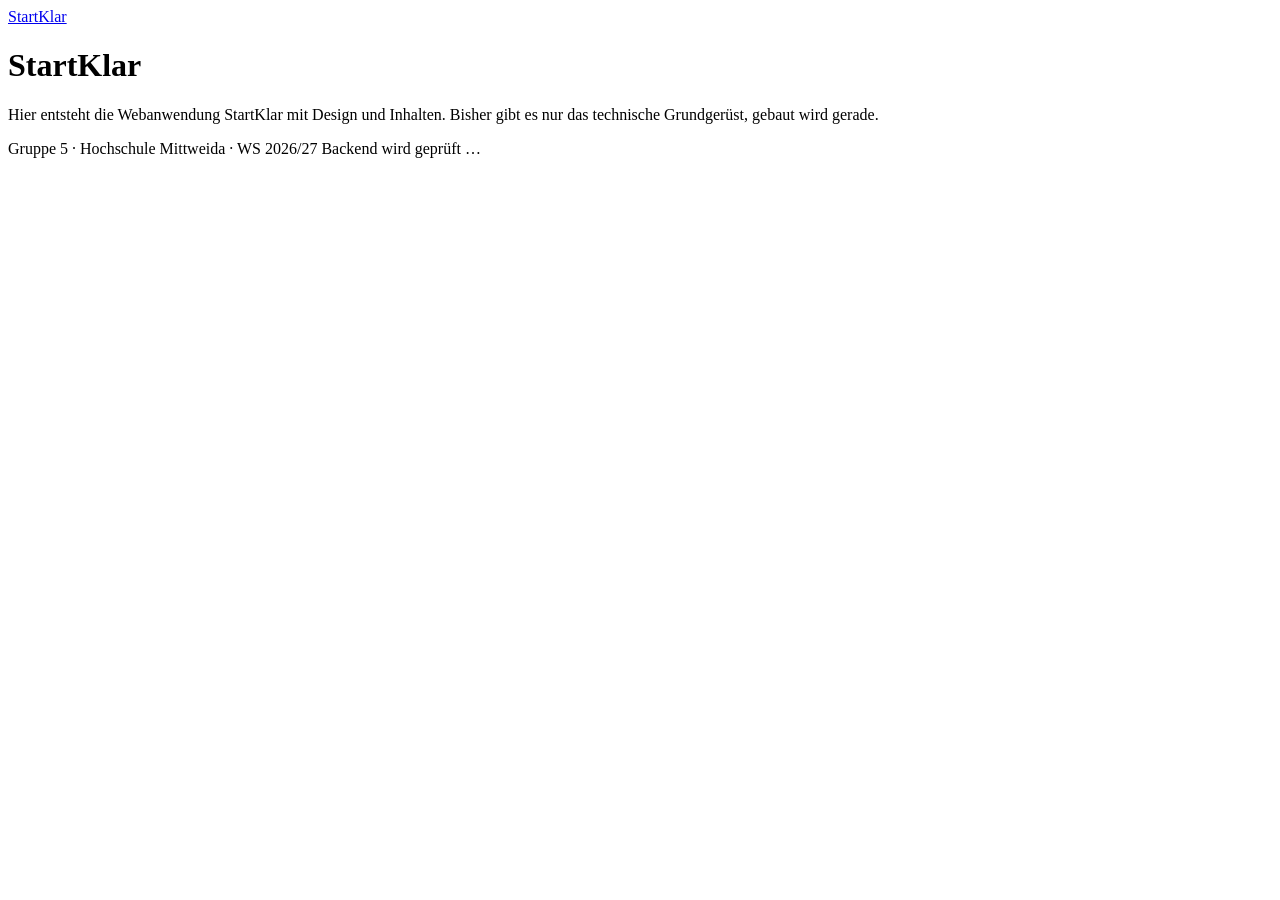
==== frontend/index.html @ 8f78fb0d "@ Projektgerüst für Backend und Frontend anlegen - Backend: Spring Boot 4.1.2, Java 21, Maven Wrappe" ====
<!DOCTYPE html>
<!--
  Startseite von StartKlar.
  Aufbau jeder Seite: Header (Kopfzeile) -> Main (Inhalt) -> Footer (Fußzeile).
  Neue Seiten werden aus pages/vorlage.html kopiert, nicht aus dieser Datei.
-->
<html lang="de">
<head>
    <meta charset="UTF-8">
    <meta name="viewport" content="width=device-width, initial-scale=1.0">
    <title>StartKlar – Businessplantool</title>
    <link rel="icon" href="/assets/icons/favicon.svg" type="image/svg+xml">

    <!-- Reihenfolge der CSS-Dateien nicht ändern: Variablen zuerst -->
    <link rel="stylesheet" href="/css/variables.css">
    <link rel="stylesheet" href="/css/base.css">
    <link rel="stylesheet" href="/css/layout.css">
    <link rel="stylesheet" href="/css/components.css">
</head>
<body>
    <header class="site-header">
        <div class="container">
            <a class="site-logo" href="/">StartKlar</a>
        </div>
    </header>

    <main class="site-main">
        <div class="container">
            <h1>StartKlar</h1>
            <p class="lead">
                Hier entsteht die Webanwendung StartKlar mit Design und Inhalten.
                Bisher gibt es nur das technische Grundgerüst, gebaut wird gerade.
            </p>
        </div>
    </main>

    <footer class="site-footer">
        <div class="container">
            <span>Gruppe 5 · Hochschule Mittweida · WS 2026/27</span>
            <!-- Wird von js/main.js ausgefüllt -->
            <span id="backend-status" class="backend-status">Backend wird geprüft …</span>
        </div>
    </footer>

    <!-- Reihenfolge der Skripte nicht ändern: api.js wird von main.js benutzt -->
    <script src="/js/api.js" defer></script>
    <script src="/js/main.js" defer></script>
</body>
</html>
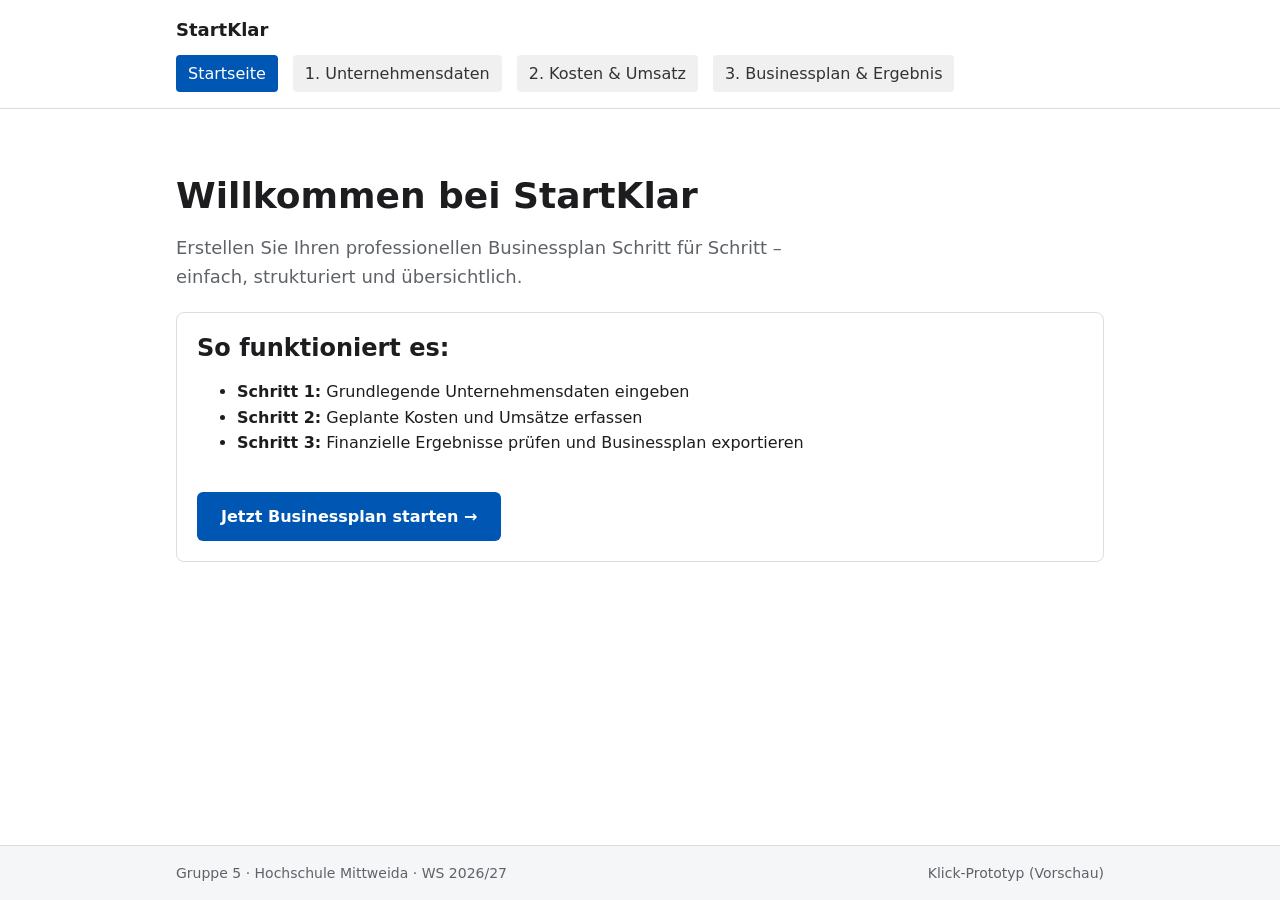
==== commit 618a596b: "Klick-Prototyp fuer StartKlar erstellt" ====
--- a/frontend/index.html
+++ b/frontend/index.html
@@ -1,49 +1,60 @@
 <!DOCTYPE html>
-<!--
-  Startseite von StartKlar.
-  Aufbau jeder Seite: Header (Kopfzeile) -> Main (Inhalt) -> Footer (Fußzeile).
-  Neue Seiten werden aus pages/vorlage.html kopiert, nicht aus dieser Datei.
--->
 <html lang="de">
 <head>
     <meta charset="UTF-8">
     <meta name="viewport" content="width=device-width, initial-scale=1.0">
     <title>StartKlar – Businessplantool</title>
-    <link rel="icon" href="/assets/icons/favicon.svg" type="image/svg+xml">
+    <link rel="icon" href="assets/icons/favicon.svg" type="image/svg+xml">
 
-    <!-- Reihenfolge der CSS-Dateien nicht ändern: Variablen zuerst -->
-    <link rel="stylesheet" href="/css/variables.css">
-    <link rel="stylesheet" href="/css/base.css">
-    <link rel="stylesheet" href="/css/layout.css">
-    <link rel="stylesheet" href="/css/components.css">
+    <link rel="stylesheet" href="css/variables.css">
+    <link rel="stylesheet" href="css/base.css">
+    <link rel="stylesheet" href="css/layout.css">
+    <link rel="stylesheet" href="css/components.css">
+    <style>
+        .main-nav { display: flex; gap: 15px; flex-wrap: wrap; margin-top: 10px; }
+        .main-nav a { text-decoration: none; padding: 6px 12px; border-radius: 4px; background: #f0f0f0; color: #333; }
+        .main-nav a.active { background: #0056b3; color: #fff; }
+        .btn-primary { display: inline-block; padding: 12px 24px; background: #0056b3; color: #fff; text-decoration: none; border-radius: 6px; font-weight: bold; margin-top: 20px; }
+        .card { border: 1px solid #ddd; padding: 20px; border-radius: 8px; margin-top: 20px; background: #fff; }
+    </style>
 </head>
 <body>
     <header class="site-header">
         <div class="container">
-            <a class="site-logo" href="/">StartKlar</a>
+            <a class="site-logo" href="index.html">StartKlar</a>
+            <nav class="main-nav">
+                <a href="index.html" class="active">Startseite</a>
+                <a href="pages/unternehmensdaten.html">1. Unternehmensdaten</a>
+                <a href="pages/kosten-umsatz.html">2. Kosten & Umsatz</a>
+                <a href="pages/businessplan.html">3. Businessplan & Ergebnis</a>
+            </nav>
         </div>
     </header>
 
     <main class="site-main">
         <div class="container">
-            <h1>StartKlar</h1>
+            <h1>Willkommen bei StartKlar</h1>
             <p class="lead">
-                Hier entsteht die Webanwendung StartKlar mit Design und Inhalten.
-                Bisher gibt es nur das technische Grundgerüst, gebaut wird gerade.
+                Erstellen Sie Ihren professionellen Businessplan Schritt für Schritt – einfach, strukturiert und übersichtlich.
             </p>
+
+            <div class="card">
+                <h2>So funktioniert es:</h2>
+                <ul>
+                    <li><strong>Schritt 1:</strong> Grundlegende Unternehmensdaten eingeben</li>
+                    <li><strong>Schritt 2:</strong> Geplante Kosten und Umsätze erfassen</li>
+                    <li><strong>Schritt 3:</strong> Finanzielle Ergebnisse prüfen und Businessplan exportieren</li>
+                </ul>
+                <a href="pages/unternehmensdaten.html" class="btn-primary">Jetzt Businessplan starten &rarr;</a>
+            </div>
         </div>
     </main>
 
     <footer class="site-footer">
         <div class="container">
             <span>Gruppe 5 · Hochschule Mittweida · WS 2026/27</span>
-            <!-- Wird von js/main.js ausgefüllt -->
-            <span id="backend-status" class="backend-status">Backend wird geprüft …</span>
+            <span id="backend-status" class="backend-status">Klick-Prototyp (Vorschau)</span>
         </div>
     </footer>
-
-    <!-- Reihenfolge der Skripte nicht ändern: api.js wird von main.js benutzt -->
-    <script src="/js/api.js" defer></script>
-    <script src="/js/main.js" defer></script>
 </body>
-</html>
+</html>
--- a/frontend/css/variables.css
+++ b/frontend/css/variables.css
@@ -0,0 +1,43 @@
+/*
+ * variables.css – zentrale Design-Werte (Design Tokens)
+ *
+ * Alle Farben, Schriften, Abstände und Radien werden NUR hier festgelegt.
+ * In den anderen CSS-Dateien werden sie mit var(--name) benutzt, z. B.:
+ *     color: var(--color-primary);
+ * So reicht eine Änderung hier, um das Design überall anzupassen (NFA-08).
+ *
+ * Die Werte sind vorläufig und werden vom Design-Team ersetzt.
+ */
+
+:root {
+    /* Farben */
+    --color-primary: #1f5fa8;
+    --color-primary-dark: #174a83;
+    --color-text: #1d1d1f;
+    --color-text-muted: #5f6368;
+    --color-background: #ffffff;
+    --color-surface: #f4f6f8;
+    --color-border: #d9dde3;
+    --color-success: #1e7d32;
+    --color-error: #b3261e;
+
+    /* Schrift */
+    --font-family: system-ui, -apple-system, "Segoe UI", Roboto, Arial, sans-serif;
+    --font-size-base: 1rem;
+    --font-size-small: 0.875rem;
+    --font-size-lead: 1.125rem;
+    --font-size-h1: 2.25rem;
+    --font-size-h2: 1.5rem;
+    --line-height: 1.6;
+
+    /* Abstände */
+    --space-xs: 0.25rem;
+    --space-s: 0.5rem;
+    --space-m: 1rem;
+    --space-l: 2rem;
+    --space-xl: 4rem;
+
+    /* Sonstiges */
+    --radius: 6px;
+    --container-width: 960px;
+}
--- a/frontend/css/base.css
+++ b/frontend/css/base.css
@@ -0,0 +1,55 @@
+/*
+ * base.css – Grundeinstellungen für alle Seiten
+ *
+ * Hier stehen nur allgemeine Regeln für HTML-Elemente (body, h1, p, a, ...),
+ * keine Klassen für einzelne Bereiche. Dafür gibt es layout.css und components.css.
+ */
+
+/* Einheitliche Größenberechnung: Rahmen und Innenabstand zählen zur Breite */
+*,
+*::before,
+*::after {
+    box-sizing: border-box;
+}
+
+body {
+    margin: 0;
+    font-family: var(--font-family);
+    font-size: var(--font-size-base);
+    line-height: var(--line-height);
+    color: var(--color-text);
+    background-color: var(--color-background);
+}
+
+h1,
+h2,
+h3 {
+    margin: 0 0 var(--space-m);
+    line-height: 1.25;
+}
+
+h1 {
+    font-size: var(--font-size-h1);
+}
+
+h2 {
+    font-size: var(--font-size-h2);
+}
+
+p {
+    margin: 0 0 var(--space-m);
+}
+
+a {
+    color: var(--color-primary);
+}
+
+a:hover {
+    color: var(--color-primary-dark);
+}
+
+/* Sichtbarer Fokus für Bedienung per Tastatur (NFA-10) */
+:focus-visible {
+    outline: 2px solid var(--color-primary);
+    outline-offset: 2px;
+}
--- a/frontend/css/layout.css
+++ b/frontend/css/layout.css
@@ -0,0 +1,55 @@
+/*
+ * layout.css – Grundaufbau der Seite
+ *
+ * Header, Hauptbereich, Footer und der zentrierte Container.
+ * Diese Bereiche sind auf allen Seiten gleich.
+ */
+
+/* Zentriert den Inhalt und begrenzt die Breite */
+.container {
+    width: 100%;
+    max-width: var(--container-width);
+    margin: 0 auto;
+    padding: 0 var(--space-m);
+}
+
+/* Footer bleibt unten, auch wenn die Seite wenig Inhalt hat */
+body {
+    display: flex;
+    flex-direction: column;
+    min-height: 100vh;
+}
+
+.site-main {
+    flex: 1;
+    padding: var(--space-xl) 0;
+}
+
+/* Header */
+.site-header {
+    border-bottom: 1px solid var(--color-border);
+    padding: var(--space-m) 0;
+}
+
+.site-logo {
+    font-weight: 700;
+    font-size: var(--font-size-lead);
+    color: var(--color-text);
+    text-decoration: none;
+}
+
+/* Footer */
+.site-footer {
+    border-top: 1px solid var(--color-border);
+    background-color: var(--color-surface);
+    padding: var(--space-m) 0;
+    font-size: var(--font-size-small);
+    color: var(--color-text-muted);
+}
+
+.site-footer .container {
+    display: flex;
+    flex-wrap: wrap;
+    justify-content: space-between;
+    gap: var(--space-s);
+}
--- a/frontend/css/components.css
+++ b/frontend/css/components.css
@@ -0,0 +1,24 @@
+/*
+ * components.css – wiederverwendbare Bausteine
+ *
+ * Hier kommen Klassen für Elemente, die auf mehreren Seiten vorkommen:
+ * Buttons (.button), Karten (.card), Formularfelder (.form-field), Hinweise (.notice) usw.
+ * Jeder Baustein bekommt einen eigenen Abschnitt mit kurzem Kommentar.
+ * Farben und Abstände immer aus variables.css nehmen.
+ */
+
+/* Einleitungstext unter einer Überschrift */
+.lead {
+    font-size: var(--font-size-lead);
+    color: var(--color-text-muted);
+    max-width: 40rem;
+}
+
+/* Anzeige, ob das Backend erreichbar ist (Footer) */
+.backend-status--ok {
+    color: var(--color-success);
+}
+
+.backend-status--error {
+    color: var(--color-error);
+}
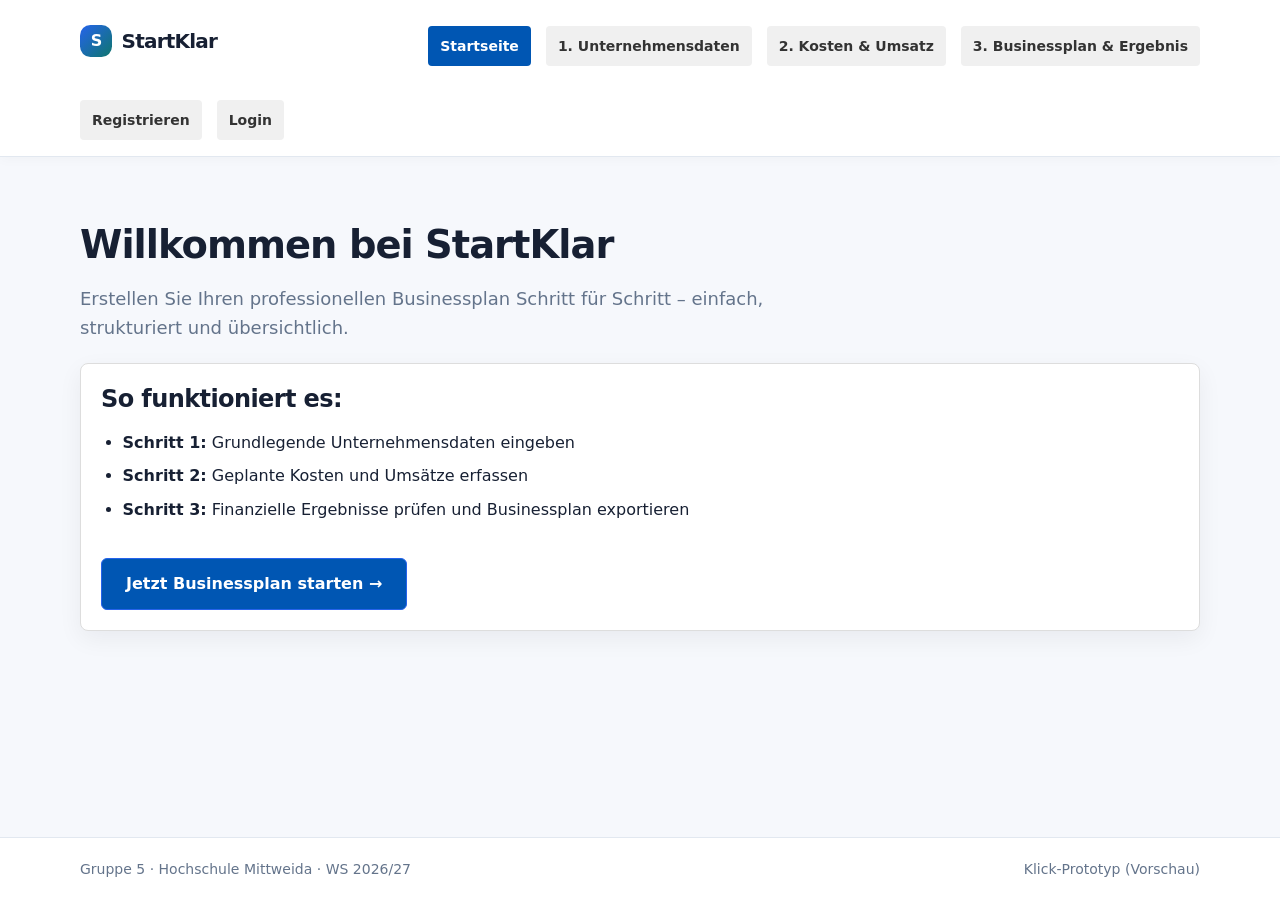
==== commit b9c3f07d: "Add registration und login prototype" ====
--- a/frontend/index.html
+++ b/frontend/index.html
@@ -28,6 +28,10 @@
                 <a href="pages/kosten-umsatz.html">2. Kosten & Umsatz</a>
                 <a href="pages/businessplan.html">3. Businessplan & Ergebnis</a>
             </nav>
+            <div class="main-nav">
+    <a href="pages/auth/registrierung.html">Registrieren</a>
+    <a href="pages/auth/login.html">Login</a>
+</div>
         </div>
     </header>
 
--- a/frontend/css/variables.css
+++ b/frontend/css/variables.css
@@ -1,43 +1,58 @@
 /*
- * variables.css – zentrale Design-Werte (Design Tokens)
- *
- * Alle Farben, Schriften, Abstände und Radien werden NUR hier festgelegt.
- * In den anderen CSS-Dateien werden sie mit var(--name) benutzt, z. B.:
- *     color: var(--color-primary);
- * So reicht eine Änderung hier, um das Design überall anzupassen (NFA-08).
- *
- * Die Werte sind vorläufig und werden vom Design-Team ersetzt.
+ * StartKlar Designsystem – Entwurf v1
+ * Zentrale Design-Tokens: Farben, Typografie, Abstände und Radien.
+ * Werte können nach Team-Review zentral angepasst werden.
  */
+:root {
+  color-scheme: light;
 
-:root {
-    /* Farben */
-    --color-primary: #1f5fa8;
-    --color-primary-dark: #174a83;
-    --color-text: #1d1d1f;
-    --color-text-muted: #5f6368;
-    --color-background: #ffffff;
-    --color-surface: #f4f6f8;
-    --color-border: #d9dde3;
-    --color-success: #1e7d32;
-    --color-error: #b3261e;
+  /* Farbpalette: ruhiges Blau + frisches Türkis */
+  --color-primary: #2563eb;
+  --color-primary-hover: #1d4ed8;
+  --color-primary-soft: #eff6ff;
+  --color-accent: #0f766e;
+  --color-accent-soft: #ecfdf5;
 
-    /* Schrift */
-    --font-family: system-ui, -apple-system, "Segoe UI", Roboto, Arial, sans-serif;
-    --font-size-base: 1rem;
-    --font-size-small: 0.875rem;
-    --font-size-lead: 1.125rem;
-    --font-size-h1: 2.25rem;
-    --font-size-h2: 1.5rem;
-    --line-height: 1.6;
+  --color-text: #172033;
+  --color-text-muted: #64748b;
+  --color-background: #f6f8fc;
+  --color-surface: #ffffff;
+  --color-surface-subtle: #f8fafc;
+  --color-border: #e2e8f0;
+  --color-border-strong: #cbd5e1;
+  --color-success: #15803d;
+  --color-success-soft: #f0fdf4;
+  --color-error: #b91c1c;
+  --color-error-soft: #fef2f2;
+  --color-warning: #b45309;
+  --color-warning-soft: #fffbeb;
 
-    /* Abstände */
-    --space-xs: 0.25rem;
-    --space-s: 0.5rem;
-    --space-m: 1rem;
-    --space-l: 2rem;
-    --space-xl: 4rem;
+  /* System-Schrift: schnell, gut lesbar, keine externe Schrift nötig */
+  --font-family: Inter, ui-sans-serif, system-ui, -apple-system, BlinkMacSystemFont,
+                 "Segoe UI", Roboto, Arial, sans-serif;
+  --font-size-xs: 0.75rem;
+  --font-size-small: 0.875rem;
+  --font-size-base: 1rem;
+  --font-size-lead: 1.125rem;
+  --font-size-h1: clamp(1.8rem, 3vw, 2.5rem);
+  --font-size-h2: 1.5rem;
+  --font-size-h3: 1.125rem;
+  --line-height: 1.6;
 
-    /* Sonstiges */
-    --radius: 6px;
-    --container-width: 960px;
+  /* Einheitliche Abstände */
+  --space-2xs: 0.25rem;
+  --space-xs: 0.5rem;
+  --space-s: 0.75rem;
+  --space-m: 1rem;
+  --space-l: 1.5rem;
+  --space-xl: 2.5rem;
+  --space-2xl: 4rem;
+
+  --radius-sm: 0.5rem;
+  --radius: 0.875rem;
+  --radius-lg: 1.25rem;
+  --radius-pill: 999px;
+  --shadow-card: 0 8px 24px rgba(15, 23, 42, 0.06);
+  --shadow-focus: 0 0 0 4px rgba(37, 99, 235, 0.15);
+  --container-width: 1120px;
 }
--- a/frontend/css/base.css
+++ b/frontend/css/base.css
@@ -1,55 +1,43 @@
 /*
- * base.css – Grundeinstellungen für alle Seiten
- *
- * Hier stehen nur allgemeine Regeln für HTML-Elemente (body, h1, p, a, ...),
- * keine Klassen für einzelne Bereiche. Dafür gibt es layout.css und components.css.
+ * Grundstil: lesbar, ruhig und barrierebewusst.
  */
+*, *::before, *::after { box-sizing: border-box; }
 
-/* Einheitliche Größenberechnung: Rahmen und Innenabstand zählen zur Breite */
-*,
-*::before,
-*::after {
-    box-sizing: border-box;
+html { scroll-behavior: smooth; }
+
+body {
+  margin: 0;
+  min-width: 320px;
+  font-family: var(--font-family);
+  font-size: var(--font-size-base);
+  line-height: var(--line-height);
+  color: var(--color-text);
+  background: var(--color-background);
 }
 
-body {
-    margin: 0;
-    font-family: var(--font-family);
-    font-size: var(--font-size-base);
-    line-height: var(--line-height);
-    color: var(--color-text);
-    background-color: var(--color-background);
+h1, h2, h3 {
+  margin: 0 0 var(--space-m);
+  line-height: 1.25;
+  letter-spacing: -0.025em;
+}
+h1 { font-size: var(--font-size-h1); font-weight: 750; }
+h2 { font-size: var(--font-size-h2); font-weight: 700; }
+h3 { font-size: var(--font-size-h3); font-weight: 650; }
+
+p { margin: 0 0 var(--space-m); }
+ul, ol { padding-left: 1.35rem; }
+li + li { margin-top: var(--space-xs); }
+
+a { color: var(--color-primary); text-underline-offset: 0.2em; }
+a:hover { color: var(--color-primary-hover); }
+
+button, input, select, textarea { font: inherit; }
+button, a { -webkit-tap-highlight-color: transparent; }
+
+:focus-visible {
+  outline: 3px solid var(--color-primary);
+  outline-offset: 3px;
+  box-shadow: var(--shadow-focus);
 }
 
-h1,
-h2,
-h3 {
-    margin: 0 0 var(--space-m);
-    line-height: 1.25;
-}
-
-h1 {
-    font-size: var(--font-size-h1);
-}
-
-h2 {
-    font-size: var(--font-size-h2);
-}
-
-p {
-    margin: 0 0 var(--space-m);
-}
-
-a {
-    color: var(--color-primary);
-}
-
-a:hover {
-    color: var(--color-primary-dark);
-}
-
-/* Sichtbarer Fokus für Bedienung per Tastatur (NFA-10) */
-:focus-visible {
-    outline: 2px solid var(--color-primary);
-    outline-offset: 2px;
-}
+::selection { background: #dbeafe; color: #172033; }
--- a/frontend/css/layout.css
+++ b/frontend/css/layout.css
@@ -1,55 +1,105 @@
 /*
- * layout.css – Grundaufbau der Seite
- *
- * Header, Hauptbereich, Footer und der zentrierte Container.
- * Diese Bereiche sind auf allen Seiten gleich.
+ * Seitenlayout: Container, Header, Navigation, Hauptbereich und Footer.
  */
-
-/* Zentriert den Inhalt und begrenzt die Breite */
 .container {
-    width: 100%;
-    max-width: var(--container-width);
-    margin: 0 auto;
-    padding: 0 var(--space-m);
+  width: min(100% - 2rem, var(--container-width));
+  margin-inline: auto;
 }
 
-/* Footer bleibt unten, auch wenn die Seite wenig Inhalt hat */
 body {
-    display: flex;
-    flex-direction: column;
-    min-height: 100vh;
+  display: flex;
+  flex-direction: column;
+  min-height: 100vh;
 }
 
-.site-main {
-    flex: 1;
-    padding: var(--space-xl) 0;
+.site-header {
+  position: relative;
+  z-index: 2;
+  background: var(--color-surface);
+  border-bottom: 1px solid var(--color-border);
+  box-shadow: 0 2px 12px rgba(15, 23, 42, 0.03);
+  padding: 1rem 0;
 }
 
-/* Header */
-.site-header {
-    border-bottom: 1px solid var(--color-border);
-    padding: var(--space-m) 0;
+.site-header .container {
+  display: flex;
+  align-items: center;
+  justify-content: space-between;
+  gap: var(--space-l);
+  flex-wrap: wrap;
 }
 
 .site-logo {
-    font-weight: 700;
-    font-size: var(--font-size-lead);
-    color: var(--color-text);
-    text-decoration: none;
+  display: inline-flex;
+  align-items: center;
+  gap: 0.6rem;
+  color: var(--color-text);
+  font-size: 1.25rem;
+  font-weight: 800;
+  letter-spacing: -0.04em;
+  text-decoration: none;
+}
+.site-logo::before {
+  content: "S";
+  display: grid;
+  place-items: center;
+  width: 2rem;
+  height: 2rem;
+  border-radius: 0.65rem;
+  color: white;
+  background: linear-gradient(135deg, var(--color-primary), var(--color-accent));
+  font-size: 1rem;
 }
 
-/* Footer */
-.site-footer {
-    border-top: 1px solid var(--color-border);
-    background-color: var(--color-surface);
-    padding: var(--space-m) 0;
-    font-size: var(--font-size-small);
-    color: var(--color-text-muted);
+.main-nav {
+  display: flex;
+  flex-wrap: wrap;
+  gap: 0.4rem;
+  align-items: center;
+}
+.main-nav a {
+  display: inline-flex;
+  align-items: center;
+  min-height: 2.5rem;
+  padding: 0.55rem 0.85rem;
+  border-radius: var(--radius-pill);
+  color: var(--color-text-muted);
+  font-size: var(--font-size-small);
+  font-weight: 600;
+  text-decoration: none;
+  transition: background-color 150ms ease, color 150ms ease;
+}
+.main-nav a:hover {
+  color: var(--color-primary);
+  background: var(--color-primary-soft);
+}
+.main-nav a.active {
+  color: var(--color-primary);
+  background: var(--color-primary-soft);
 }
 
+.site-main { flex: 1; padding: clamp(2rem, 5vw, 4rem) 0; }
+.site-main .container > h1 { max-width: 850px; }
+.site-main .container > h1 + p { max-width: 760px; }
+
+.site-footer {
+  border-top: 1px solid var(--color-border);
+  background: var(--color-surface);
+  padding: 1.25rem 0;
+  color: var(--color-text-muted);
+  font-size: var(--font-size-small);
+}
 .site-footer .container {
-    display: flex;
-    flex-wrap: wrap;
-    justify-content: space-between;
-    gap: var(--space-s);
+  display: flex;
+  flex-wrap: wrap;
+  justify-content: space-between;
+  align-items: center;
+  gap: var(--space-s);
 }
+
+@media (max-width: 760px) {
+  .site-header .container { align-items: flex-start; }
+  .main-nav { width: 100%; }
+  .main-nav a { padding-inline: 0.7rem; }
+  .site-main { padding-block: 2rem; }
+}
--- a/frontend/css/components.css
+++ b/frontend/css/components.css
@@ -1,24 +1,140 @@
 /*
- * components.css – wiederverwendbare Bausteine
- *
- * Hier kommen Klassen für Elemente, die auf mehreren Seiten vorkommen:
- * Buttons (.button), Karten (.card), Formularfelder (.form-field), Hinweise (.notice) usw.
- * Jeder Baustein bekommt einen eigenen Abschnitt mit kurzem Kommentar.
- * Farben und Abstände immer aus variables.css nehmen.
+ * Wiederverwendbare UI-Bausteine.
  */
-
-/* Einleitungstext unter einer Überschrift */
 .lead {
-    font-size: var(--font-size-lead);
-    color: var(--color-text-muted);
-    max-width: 40rem;
+  max-width: 48rem;
+  color: var(--color-text-muted);
+  font-size: var(--font-size-lead);
 }
 
-/* Anzeige, ob das Backend erreichbar ist (Footer) */
-.backend-status--ok {
-    color: var(--color-success);
+.card, .box, .summary-card {
+  background: var(--color-surface);
+  border: 1px solid var(--color-border);
+  border-radius: var(--radius);
+  padding: clamp(1.25rem, 3vw, 2rem);
+  box-shadow: var(--shadow-card);
+}
+.card { margin-top: var(--space-xl); }
+.box { min-width: 0; }
+.summary-card { margin-bottom: var(--space-l); }
+
+.grid-2 {
+  display: grid;
+  grid-template-columns: repeat(2, minmax(0, 1fr));
+  gap: var(--space-l);
+  margin-top: var(--space-xl);
+}
+@media (max-width: 720px) {
+  .grid-2 { grid-template-columns: 1fr; }
 }
 
-.backend-status--error {
-    color: var(--color-error);
+.form-group { margin-bottom: var(--space-l); }
+.form-group label {
+  display: block;
+  margin-bottom: var(--space-xs);
+  color: var(--color-text);
+  font-size: var(--font-size-small);
+  font-weight: 650;
 }
+.form-group input,
+.form-group select,
+.form-group textarea,
+input[type="text"], input[type="email"], input[type="password"], input[type="number"],
+select, textarea {
+  width: 100%;
+  min-height: 2.8rem;
+  padding: 0.75rem 0.9rem;
+  color: var(--color-text);
+  background: var(--color-surface);
+  border: 1px solid var(--color-border-strong);
+  border-radius: var(--radius-sm);
+  transition: border-color 150ms ease, box-shadow 150ms ease;
+}
+textarea { resize: vertical; }
+.form-group input::placeholder,
+.form-group textarea::placeholder { color: #94a3b8; }
+.form-group input:focus,
+.form-group select:focus,
+.form-group textarea:focus,
+input:focus, select:focus, textarea:focus {
+  border-color: var(--color-primary);
+  outline: none;
+  box-shadow: var(--shadow-focus);
+}
+
+.btn-group {
+  display: flex;
+  flex-wrap: wrap;
+  gap: var(--space-s);
+  margin-top: var(--space-xl);
+}
+.btn, .btn-primary, .btn-secondary, .btn-success, button {
+  display: inline-flex;
+  align-items: center;
+  justify-content: center;
+  gap: 0.5rem;
+  min-height: 2.8rem;
+  padding: 0.7rem 1.15rem;
+  border: 1px solid transparent;
+  border-radius: var(--radius-sm);
+  font-weight: 700;
+  text-decoration: none;
+  cursor: pointer;
+  transition: transform 120ms ease, background-color 150ms ease, border-color 150ms ease;
+}
+.btn:hover, .btn-primary:hover, .btn-secondary:hover, .btn-success:hover, button:hover {
+  transform: translateY(-1px);
+}
+.btn-primary, .btn.btn-primary {
+  color: #fff;
+  background: var(--color-primary);
+  border-color: var(--color-primary);
+}
+.btn-primary:hover, .btn.btn-primary:hover {
+  color: #fff;
+  background: var(--color-primary-hover);
+}
+.btn-secondary, .btn.btn-secondary {
+  color: var(--color-text);
+  background: var(--color-surface);
+  border-color: var(--color-border-strong);
+}
+.btn-secondary:hover, .btn.btn-secondary:hover { background: var(--color-surface-subtle); }
+.btn-success, .btn.btn-success {
+  color: #fff;
+  background: var(--color-success);
+  border-color: var(--color-success);
+}
+.btn-success:hover, .btn.btn-success:hover { color: #fff; background: #166534; }
+
+.kpi-grid {
+  display: grid;
+  grid-template-columns: repeat(3, minmax(0, 1fr));
+  gap: var(--space-m);
+  margin-top: var(--space-l);
+}
+.kpi {
+  min-width: 0;
+  padding: 1.1rem;
+  border: 1px solid var(--color-border);
+  border-radius: var(--radius-sm);
+  background: var(--color-surface-subtle);
+}
+.kpi span {
+  display: block;
+  margin-bottom: var(--space-xs);
+  color: var(--color-text-muted);
+  font-size: var(--font-size-small);
+}
+.kpi strong { display: block; font-size: clamp(1.25rem, 2.5vw, 1.75rem); line-height: 1.2; }
+.kpi.profit { background: var(--color-success-soft); border-color: #bbf7d0; }
+.kpi.profit strong { color: var(--color-success); }
+
+.backend-status { color: var(--color-text-muted); }
+.backend-status--ok { color: var(--color-success); }
+.backend-status--error { color: var(--color-error); }
+
+@media (max-width: 720px) {
+  .kpi-grid { grid-template-columns: 1fr; }
+  .btn-group > a, .btn-group > button { flex: 1 1 auto; }
+}
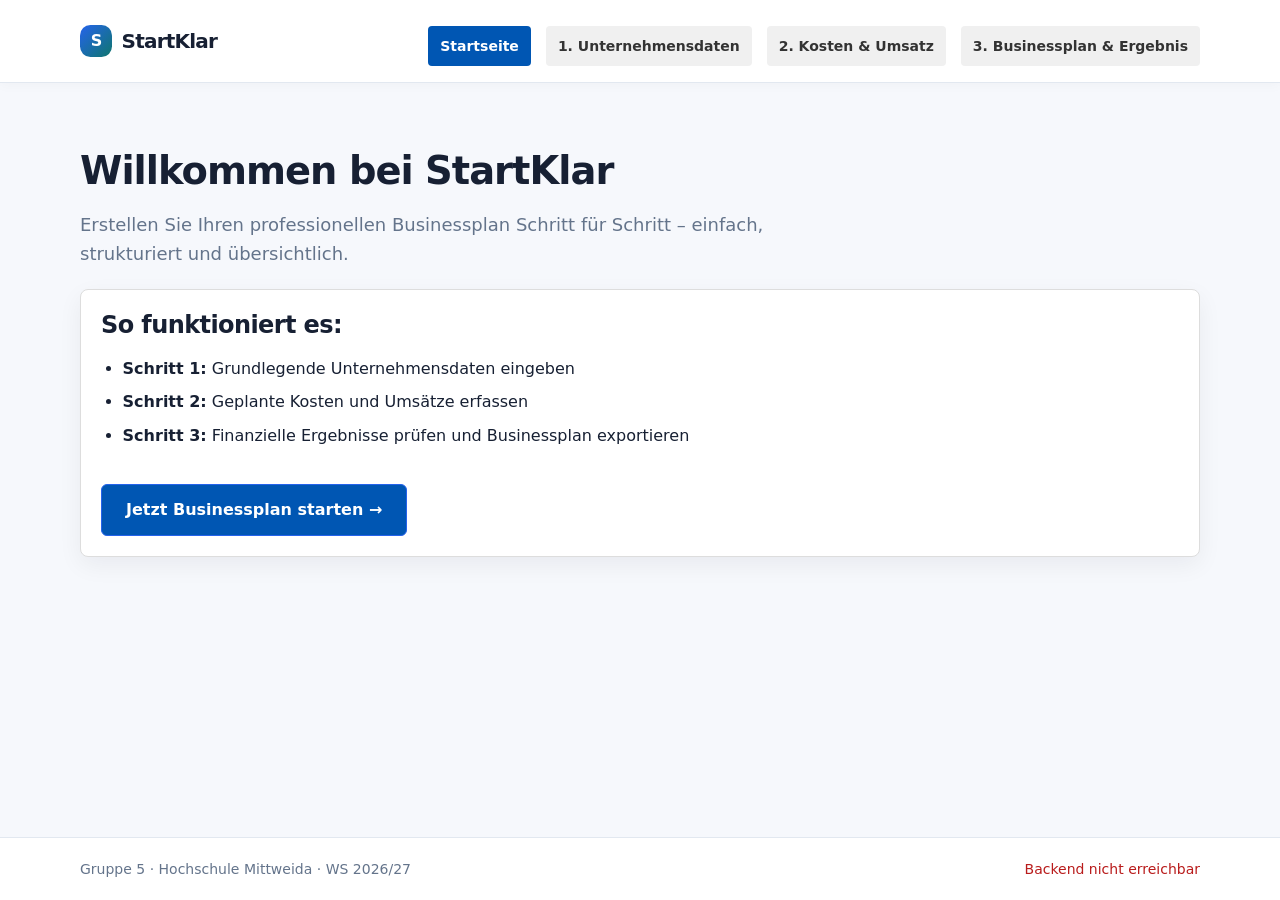
==== commit e50fb765: "Fix backend status display" ====
--- a/frontend/index.html
+++ b/frontend/index.html
@@ -28,10 +28,6 @@
                 <a href="pages/kosten-umsatz.html">2. Kosten & Umsatz</a>
                 <a href="pages/businessplan.html">3. Businessplan & Ergebnis</a>
             </nav>
-            <div class="main-nav">
-    <a href="pages/auth/registrierung.html">Registrieren</a>
-    <a href="pages/auth/login.html">Login</a>
-</div>
         </div>
     </header>
 
@@ -60,5 +56,7 @@
             <span id="backend-status" class="backend-status">Klick-Prototyp (Vorschau)</span>
         </div>
     </footer>
+<script src="js/api.js"></script>
+<script src="js/main.js"></script>
 </body>
 </html>
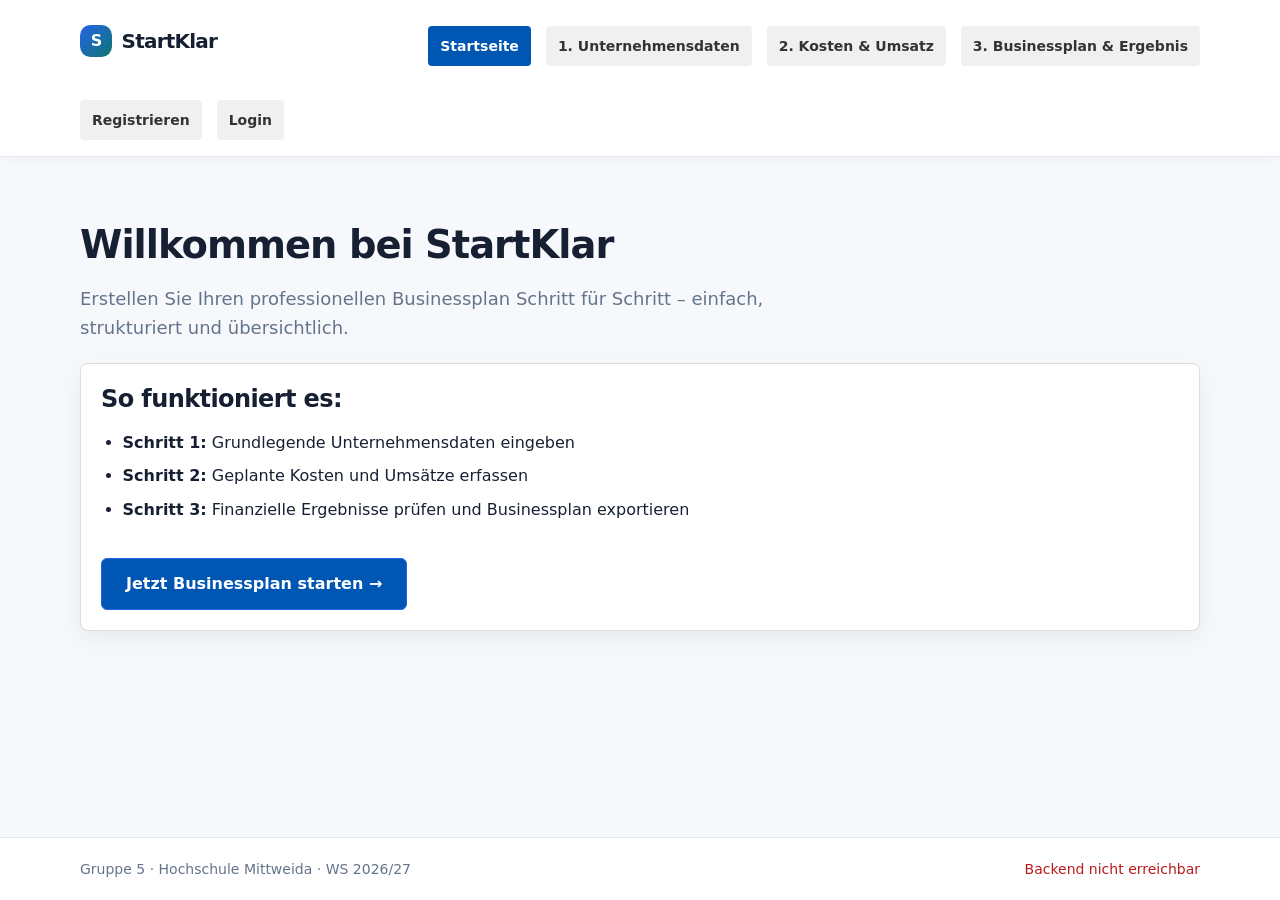
==== commit 9b26e2f9: "Merge pull request #59 from Nzchupa/feature/backend-mohamad Fix backend status display" ====
--- a/frontend/index.html
+++ b/frontend/index.html
@@ -28,6 +28,10 @@
                 <a href="pages/kosten-umsatz.html">2. Kosten & Umsatz</a>
                 <a href="pages/businessplan.html">3. Businessplan & Ergebnis</a>
             </nav>
+            <div class="main-nav">
+    <a href="pages/auth/registrierung.html">Registrieren</a>
+    <a href="pages/auth/login.html">Login</a>
+</div>
         </div>
     </header>
 
